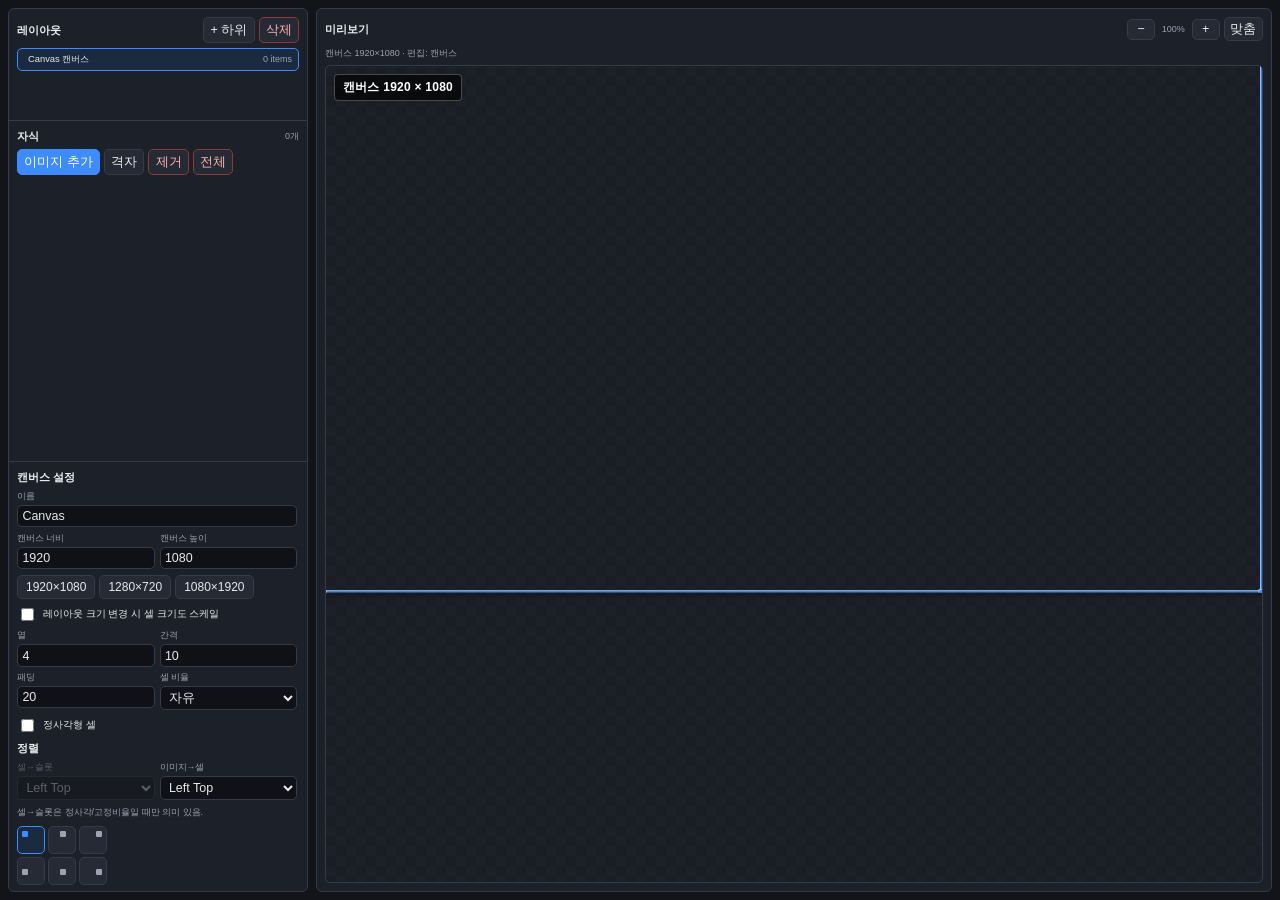
==== web/index.html @ df5e7243 "Add initial project structure with .gitignore, README, and web assets - Created .gitignore to exclud" ====
<!DOCTYPE html>
<html lang="ko">
  <head>
    <meta charset="UTF-8" />
    <meta name="viewport" content="width=device-width, initial-scale=1.0" />
    <title>OBS Grid Designer</title>
    <link rel="stylesheet" href="styles.css" />
  </head>
  <body>
    <div class="layout layout-2">
      <!-- Combined sidebar -->
      <aside class="sidebar panel">
        <div class="side-block side-layouts">
          <div class="side-head">
            <h2>레이아웃</h2>
            <div class="actions tight">
              <button id="addChildLayoutBtn" type="button" title="하위 레이아웃 추가">+ 하위</button>
              <button id="deleteLayoutBtn" class="danger" type="button" title="삭제">삭제</button>
            </div>
          </div>
          <ul id="layoutTree" class="tree-list"></ul>
        </div>

        <div class="side-block side-children" id="childrenPanel">
          <div class="side-head">
            <h2>자식</h2>
            <span id="childHint" class="muted side-meta"></span>
          </div>
          <div class="actions tight wrap">
            <label class="file-pick-label primary-label" for="fileInput">이미지 추가</label>
            <input id="fileInput" class="file-input" type="file" accept="image/*" multiple />
            <button id="reflowGridBtn" type="button">격자</button>
            <button id="removeChildBtn" class="danger" type="button">제거</button>
            <button id="clearChildrenBtn" class="danger" type="button">전체</button>
          </div>
          <ul id="childList" class="child-list"></ul>
        </div>

        <div class="side-block side-settings">
          <div class="panel-scroll">
            <h2 id="settingsHeading">캔버스 설정</h2>
            <div class="form-row full">
              <label for="layoutName">이름</label>
              <input id="layoutName" type="text" value="Canvas" />
            </div>

            <div class="form-grid" id="layoutSizeRow">
              <div class="form-row">
                <label for="width" id="widthLabel">너비</label>
                <input id="width" type="number" value="1920" min="1" />
              </div>
              <div class="form-row">
                <label for="height" id="heightLabel">높이</label>
                <input id="height" type="number" value="1080" min="1" />
              </div>
            </div>
            <div class="actions tight wrap" id="canvasPresets">
              <button type="button" class="preset-size" data-w="1920" data-h="1080">1920×1080</button>
              <button type="button" class="preset-size" data-w="1280" data-h="720">1280×720</button>
              <button type="button" class="preset-size" data-w="1080" data-h="1920">1080×1920</button>
            </div>
            <label class="checkbox-row">
              <input id="scaleChildren" type="checkbox" />
              레이아웃 크기 변경 시 셀 크기도 스케일
            </label>

            <div class="form-grid">
              <div class="form-row">
                <label for="columns">열</label>
                <input id="columns" type="number" value="4" min="1" max="64" />
              </div>
              <div class="form-row">
                <label for="gap">간격</label>
                <input id="gap" type="number" value="10" min="0" />
              </div>
              <div class="form-row">
                <label for="padding">패딩</label>
                <input id="padding" type="number" value="20" min="0" />
              </div>
              <div class="form-row">
                <label for="aspect">셀 비율</label>
                <select id="aspect">
                  <option value="free">자유</option>
                  <option value="16:9">16:9</option>
                  <option value="4:3">4:3</option>
                </select>
              </div>
            </div>
            <label class="checkbox-row">
              <input id="keepSquare" type="checkbox" />
              정사각형 셀
            </label>

            <h2>정렬</h2>
            <div class="form-grid">
              <div class="form-row" id="cellAlignRow">
                <label for="cellAlign">셀→슬롯</label>
                <select id="cellAlign"></select>
              </div>
              <div class="form-row">
                <label for="contentAlign">이미지→셀</label>
                <select id="contentAlign"></select>
              </div>
            </div>
            <p id="cellAlignHint" class="muted"></p>
            <div id="alignPad" class="align-pad" title="이미지→셀 정렬"></div>

            <div class="form-row inline-bg">
              <label class="checkbox-row">
                <input id="transparentBg" type="checkbox" checked />
                배경 투명
              </label>
              <div id="bgColorRow" class="bg-color-inline">
                <input id="bgColor" type="color" value="#000000" disabled />
              </div>
            </div>

            <h2>내보내기</h2>
            <div class="actions tight wrap">
              <button id="exportPngBtn" class="primary" type="button">PNG 저장</button>
              <button id="changePngPathBtn" type="button">위치 변경</button>
            </div>
            <p id="savePaths" class="hint"></p>
            <div id="status" class="status">레이아웃을 구성하세요</div>
          </div>
        </div>
      </aside>

      <!-- Preview -->
      <section class="panel preview-panel">
        <div class="preview-head">
          <h2>미리보기</h2>
          <div class="preview-tools">
            <button id="zoomOutBtn" type="button" title="축소">−</button>
            <span id="zoomLabel" class="zoom-label">100%</span>
            <button id="zoomInBtn" type="button" title="확대">+</button>
            <button id="zoomResetBtn" type="button" title="맞춤">맞춤</button>
          </div>
        </div>
        <p id="previewMeta" class="muted"></p>
        <div class="preview-wrap" id="previewWrap" title="스크롤 휠로 확대/축소 · 이미지 드롭으로 추가">
          <div id="previewShell" class="preview-shell">
            <div id="previewStage" class="preview-stage"></div>
            <div id="canvasSizeBadge" class="canvas-size-badge" aria-hidden="true"></div>
          </div>
        </div>
      </section>
    </div>

    <canvas id="exportCanvas" hidden></canvas>
    <script src="js/grid.js"></script>
    <script src="js/app.js"></script>
  </body>
</html>
---- web/styles.css ----
:root {
  --bg: #12141a;
  --panel: #1c2028;
  --panel-2: #252a34;
  --border: #343b49;
  --text: #e8eaed;
  --muted: #9aa3b2;
  --accent: #3d8bfd;
  --accent-2: #2f6fca;
  --ok: #3cb371;
  --err: #ff8e8a;
  --radius: 6px;
  --font: "Segoe UI", "Malgun Gothic", sans-serif;
}

* {
  box-sizing: border-box;
}

html,
body {
  margin: 0;
  height: 100%;
  overflow: hidden;
  font-family: var(--font);
  font-size: 12.5px;
  color: var(--text);
  background: var(--bg);
}

body {
  display: flex;
  flex-direction: column;
}

button,
input,
select {
  font: inherit;
}

button {
  cursor: pointer;
  border: 1px solid var(--border);
  background: var(--panel-2);
  color: var(--text);
  border-radius: 5px;
  padding: 0.28rem 0.5rem;
}

button:hover {
  border-color: var(--accent);
}

button.primary {
  background: var(--accent);
  border-color: var(--accent);
  color: #fff;
  font-weight: 600;
}

button.danger {
  border-color: #8a3a38;
  color: #ffb4b2;
}

.layout {
  flex: 1;
  min-height: 0;
  display: grid;
  gap: 8px;
  padding: 8px;
  overflow: hidden;
}

.layout-2 {
  grid-template-columns: minmax(260px, 300px) 1fr;
}

.panel {
  background: var(--panel);
  border: 1px solid var(--border);
  border-radius: var(--radius);
  padding: 8px;
  display: flex;
  flex-direction: column;
  gap: 6px;
  min-height: 0;
  overflow: hidden;
}

.sidebar {
  gap: 0;
  padding: 0;
  overflow: hidden;
}

.side-block {
  display: flex;
  flex-direction: column;
  gap: 5px;
  min-height: 0;
  padding: 8px;
  border-bottom: 1px solid var(--border);
}

.side-block:last-child {
  border-bottom: none;
}

.side-layouts {
  flex: 0 0 auto;
  max-height: 22%;
}

.side-layouts .tree-list {
  flex: 1;
  min-height: 64px;
  max-height: 140px;
}

.side-children {
  flex: 1 1 30%;
  min-height: 120px;
}

.side-settings {
  flex: 1 1 40%;
  min-height: 160px;
  padding-bottom: 6px;
}

.side-settings .panel-scroll {
  padding-right: 2px;
}

.side-head {
  display: flex;
  align-items: center;
  justify-content: space-between;
  gap: 6px;
  flex-shrink: 0;
}

.side-meta {
  flex: 1;
  text-align: right;
  overflow: hidden;
  text-overflow: ellipsis;
  white-space: nowrap;
}

.actions.tight {
  gap: 4px;
}

.actions.tight.wrap {
  flex-wrap: wrap;
}

.preview-panel {
  min-width: 0;
}

.panel-scroll {
  overflow: auto;
  min-height: 0;
  flex: 1;
  display: flex;
  flex-direction: column;
  gap: 6px;
}

.inline-bg {
  display: flex;
  align-items: center;
  justify-content: space-between;
  gap: 8px;
}

.bg-color-inline input[type="color"] {
  width: 36px;
  height: 24px;
  padding: 0;
  border: 1px solid var(--border);
  background: transparent;
}

h1,
h2 {
  margin: 0;
  font-size: 0.9rem;
  font-weight: 650;
}

.hint,
.muted {
  margin: 0;
  color: var(--muted);
  font-size: 0.72rem;
  line-height: 1.35;
}

.form-grid {
  display: grid;
  grid-template-columns: 1fr 1fr;
  gap: 5px;
}

.form-row {
  display: flex;
  flex-direction: column;
  gap: 2px;
}

.form-row.full {
  grid-column: 1 / -1;
}

.form-row label {
  font-size: 0.7rem;
  color: var(--muted);
}

.form-row input,
.form-row select {
  width: 100%;
  padding: 0.25rem 0.35rem;
  border-radius: 5px;
  border: 1px solid var(--border);
  background: #0f1116;
  color: var(--text);
}

.form-row input[type="color"] {
  padding: 0.1rem;
  height: 26px;
}

.checkbox-row {
  display: flex;
  align-items: center;
  gap: 6px;
  font-size: 0.78rem;
  color: var(--text);
}

.checkbox-row.compact {
  font-size: 0.72rem;
  color: var(--muted);
}

.actions {
  display: flex;
  flex-wrap: wrap;
  gap: 4px;
}

.status {
  min-height: 1.1em;
  font-size: 0.72rem;
}

.status.ok {
  color: var(--ok);
}

.status.err {
  color: var(--err);
}

#childrenPanel.dragover,
.preview-wrap.dragover {
  outline: 2px dashed var(--accent);
  outline-offset: -4px;
  background: rgba(61, 139, 253, 0.08);
}

.file-input {
  position: absolute;
  width: 1px;
  height: 1px;
  margin: -1px;
  overflow: hidden;
  clip: rect(0, 0, 0, 0);
  border: 0;
}

.file-pick-label {
  display: inline-block;
  cursor: pointer;
  border: 1px solid var(--border);
  background: var(--panel-2);
  border-radius: 5px;
  padding: 0.28rem 0.5rem;
  font-size: inherit;
  color: inherit;
}

.file-pick-label.primary-label {
  border-color: var(--accent);
  background: var(--accent);
  color: #fff;
}

.tree-list,
.image-list,
.child-list {
  list-style: none;
  margin: 0;
  padding: 0;
  overflow: auto;
  flex: 1;
  min-height: 0;
  display: flex;
  flex-direction: column;
  gap: 3px;
}

.tree-item,
.image-item,
.child-item {
  display: grid;
  gap: 6px;
  align-items: center;
  padding: 4px 6px;
  border-radius: 5px;
  background: var(--panel-2);
  border: 1px solid transparent;
  cursor: pointer;
}

.tree-item {
  grid-template-columns: 1fr auto;
}

.tree-item.active {
  border-color: var(--accent);
  background: #1a2a40;
}

.tree-item .depth {
  color: var(--muted);
  margin-right: 4px;
}

.tree-item.root-badge {
  font-size: 0.65rem;
  color: var(--accent);
}

.image-item {
  grid-template-columns: 16px 32px 1fr;
  cursor: default;
}

.image-item img,
.child-item img {
  width: 32px;
  height: 32px;
  object-fit: cover;
  border-radius: 3px;
  background: #000;
}

.image-item .name,
.child-item .name,
.tree-item .name {
  overflow: hidden;
  text-overflow: ellipsis;
  white-space: nowrap;
  font-size: 0.75rem;
}

.child-item {
  grid-template-columns: 16px 32px 1fr;
  cursor: grab;
  border: 1px solid transparent;
}

.child-item.layout-child {
  grid-template-columns: 16px 1fr;
}

.child-item.dragging {
  opacity: 0.5;
}

.child-item.drag-over,
.image-item.drag-over {
  border-color: var(--accent);
}

.child-item.selected,
.image-item.selected {
  border-color: var(--accent);
}

.align-pad {
  display: grid;
  grid-template-columns: repeat(3, 28px);
  grid-template-rows: repeat(3, 28px);
  gap: 3px;
  width: fit-content;
  margin: 2px 0 4px;
}

.align-pad button {
  padding: 0;
  width: 28px;
  height: 28px;
  font-size: 0;
  position: relative;
}

.align-pad button::after {
  content: "";
  position: absolute;
  width: 6px;
  height: 6px;
  border-radius: 1px;
  background: var(--muted);
}

.align-pad button[data-align="left-top"]::after {
  left: 4px;
  top: 4px;
}
.align-pad button[data-align="center-top"]::after {
  left: 11px;
  top: 4px;
}
.align-pad button[data-align="right-top"]::after {
  right: 4px;
  top: 4px;
}
.align-pad button[data-align="left-middle"]::after {
  left: 4px;
  top: 11px;
}
.align-pad button[data-align="center-middle"]::after {
  left: 11px;
  top: 11px;
}
.align-pad button[data-align="right-middle"]::after {
  right: 4px;
  top: 11px;
}
.align-pad button[data-align="left-bottom"]::after {
  left: 4px;
  bottom: 4px;
}
.align-pad button[data-align="center-bottom"]::after {
  left: 11px;
  bottom: 4px;
}
.align-pad button[data-align="right-bottom"]::after {
  right: 4px;
  bottom: 4px;
}

.align-pad button.active {
  border-color: var(--accent);
  background: #1a2a40;
}

.align-pad button.active::after {
  background: var(--accent);
}

.preview-head {
  display: flex;
  justify-content: space-between;
  align-items: center;
  gap: 8px;
}

.preview-tools {
  display: flex;
  align-items: center;
  gap: 4px;
  flex-wrap: wrap;
}

.preview-tools button {
  min-width: 28px;
  padding: 0.2rem 0.45rem;
}

.zoom-label {
  min-width: 3.2em;
  text-align: center;
  font-size: 0.72rem;
  color: var(--muted);
  font-variant-numeric: tabular-nums;
}

.preview-wrap {
  flex: 1;
  min-height: 0;
  display: block;
  overflow: auto;
  border: 1px solid var(--border);
  border-radius: 5px;
  background:
    linear-gradient(45deg, #1a1d24 25%, transparent 25%),
    linear-gradient(-45deg, #1a1d24 25%, transparent 25%),
    linear-gradient(45deg, transparent 75%, #1a1d24 75%),
    linear-gradient(-45deg, transparent 75%, #1a1d24 75%);
  background-size: 20px 20px;
  background-position: 0 0, 0 10px, 10px -10px, -10px 0;
}

.preview-shell {
  position: relative;
  margin: 0;
  /* Paint-style: pin canvas to top-left of the scroll area */
}

.canvas-size-badge {
  position: absolute;
  left: 8px;
  top: 8px;
  z-index: 30;
  pointer-events: none;
  padding: 4px 8px;
  font-size: 12px;
  font-weight: 600;
  letter-spacing: 0.02em;
  color: #fff;
  background: rgba(0, 0, 0, 0.65);
  border: 1px solid rgba(255, 255, 255, 0.25);
  border-radius: 4px;
  white-space: nowrap;
}

.preset-size {
  font-size: 12px;
  padding: 4px 8px;
}

.preview-stage {
  position: absolute;
  top: 0;
  left: 0;
  overflow: hidden;
  transform-origin: 0 0;
  box-shadow: 0 4px 16px rgba(0, 0, 0, 0.45);
}

.grid-cell {
  position: absolute;
  /* Images stay native size; do not clip them to a smaller cell box */
  overflow: visible;
}

.grid-cell.interactive {
  outline: 1px solid rgba(255, 255, 255, 0.15);
  cursor: move;
  touch-action: none;
}

.grid-cell.interactive.selected {
  outline: 2px solid var(--accent);
  z-index: 10000 !important;
}

.grid-cell img {
  position: absolute;
  display: block;
  max-width: none;
  pointer-events: none;
}

.nested-stage {
  position: absolute;
  left: 0;
  top: 0;
  right: 0;
  bottom: 0;
  overflow: hidden;
  pointer-events: none;
}

.nested-stage.editable-stage {
  pointer-events: auto;
}

.grid-cell.highlight-nested {
  outline: 2px dashed var(--accent);
  outline-offset: -2px;
}

.resize-handle {
  position: absolute;
  width: 10px;
  height: 10px;
  background: var(--accent);
  border: 1px solid #fff;
  border-radius: 1px;
  z-index: 3;
  box-sizing: border-box;
}

.resize-handle.nw { left: -5px; top: -5px; cursor: nwse-resize; }
.resize-handle.n  { left: calc(50% - 5px); top: -5px; cursor: ns-resize; }
.resize-handle.ne { right: -5px; top: -5px; cursor: nesw-resize; }
.resize-handle.e  { right: -5px; top: calc(50% - 5px); cursor: ew-resize; }
.resize-handle.se { right: -5px; bottom: -5px; cursor: nwse-resize; }
.resize-handle.s  { left: calc(50% - 5px); bottom: -5px; cursor: ns-resize; }
.resize-handle.sw { left: -5px; bottom: -5px; cursor: nesw-resize; }
.resize-handle.w  { left: -5px; top: calc(50% - 5px); cursor: ew-resize; }

.canvas-handle {
  position: absolute;
  z-index: 20;
  background: rgba(61, 139, 253, 0.9);
  border: 1px solid #fff;
}

.canvas-handle.e {
  top: 0;
  right: -4px;
  width: 8px;
  height: 100%;
  cursor: ew-resize;
}

.canvas-handle.s {
  left: 0;
  bottom: -4px;
  width: 100%;
  height: 8px;
  cursor: ns-resize;
}

.canvas-handle.se {
  right: -5px;
  bottom: -5px;
  width: 12px;
  height: 12px;
  cursor: nwse-resize;
  border-radius: 1px;
}

.grid-cell-label {
  position: absolute;
  top: 2px;
  left: 3px;
  z-index: 2;
  font-size: 10px;
  font-weight: 700;
  color: #fff;
  text-shadow: 0 1px 2px #000;
  pointer-events: none;
}

@media (max-width: 900px) {
  body {
    overflow: auto;
  }

  .layout-2 {
    grid-template-columns: 1fr;
    grid-template-rows: minmax(320px, 42vh) minmax(360px, 1fr);
    height: auto;
    min-height: 100vh;
    overflow: visible;
  }

  .sidebar {
    max-height: none;
  }

  .side-layouts {
    max-height: none;
  }

  .side-layouts .tree-list {
    max-height: 120px;
  }
}
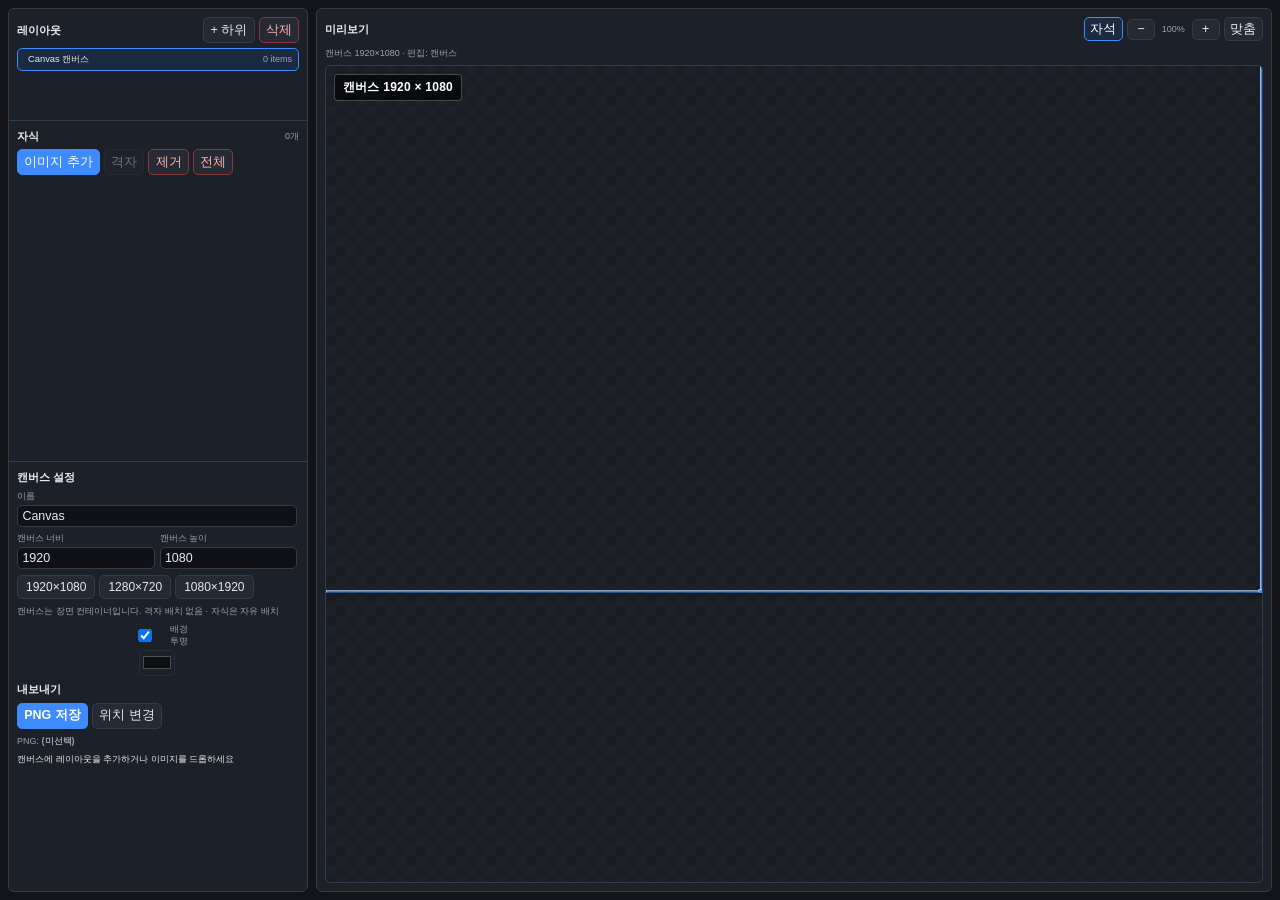
==== commit 40c56441: "Refactor project structure by removing Python files and updating .gitignore - Deleted main.py, persi" ====
--- a/web/index.html
+++ b/web/index.html
@@ -59,51 +59,100 @@
               <button type="button" class="preset-size" data-w="1280" data-h="720">1280×720</button>
               <button type="button" class="preset-size" data-w="1080" data-h="1920">1080×1920</button>
             </div>
-            <label class="checkbox-row">
-              <input id="scaleChildren" type="checkbox" />
-              레이아웃 크기 변경 시 셀 크기도 스케일
-            </label>
-
-            <div class="form-grid">
-              <div class="form-row">
-                <label for="columns">열</label>
-                <input id="columns" type="number" value="4" min="1" max="64" />
-              </div>
-              <div class="form-row">
-                <label for="gap">간격</label>
-                <input id="gap" type="number" value="10" min="0" />
-              </div>
-              <div class="form-row">
-                <label for="padding">패딩</label>
-                <input id="padding" type="number" value="20" min="0" />
-              </div>
-              <div class="form-row">
-                <label for="aspect">셀 비율</label>
-                <select id="aspect">
-                  <option value="free">자유</option>
-                  <option value="16:9">16:9</option>
-                  <option value="4:3">4:3</option>
+            <div class="actions tight wrap" id="layoutPresets" hidden>
+              <button type="button" class="preset-size" data-w="200" data-h="1080">200×1080</button>
+              <button type="button" class="preset-size" data-w="1920" data-h="160">1920×160</button>
+              <button type="button" class="preset-size" data-w="400" data-h="1080">400×1080</button>
+            </div>
+            <p id="sizeLockHint" class="muted" hidden>부모 레이아웃 셀 크기로 고정</p>
+            <p id="canvasHint" class="muted">캔버스는 장면 컨테이너입니다. 격자 배치 없음 · 자식은 자유 배치</p>
+
+            <div id="gridSettingsBlock">
+              <h2>패딩</h2>
+              <div class="form-grid">
+                <div class="form-row">
+                  <label for="padL">좌</label>
+                  <input id="padL" type="number" value="0" min="0" />
+                </div>
+                <div class="form-row">
+                  <label for="padR">우</label>
+                  <input id="padR" type="number" value="0" min="0" />
+                </div>
+                <div class="form-row">
+                  <label for="padT">상</label>
+                  <input id="padT" type="number" value="0" min="0" />
+                </div>
+                <div class="form-row">
+                  <label for="padB">하</label>
+                  <input id="padB" type="number" value="0" min="0" />
+                </div>
+              </div>
+
+              <h2>셀 크기</h2>
+              <div class="form-grid">
+                <div class="form-row">
+                  <label for="cellW">가로</label>
+                  <input id="cellW" type="number" value="200" min="1" />
+                </div>
+                <div class="form-row">
+                  <label for="cellH">세로</label>
+                  <input id="cellH" type="number" value="160" min="1" />
+                </div>
+              </div>
+              <p class="muted">고정 크기 · 이미지는 셀에 꽉 채움</p>
+
+              <h2>스페이싱</h2>
+              <div class="form-grid">
+                <div class="form-row">
+                  <label for="spacingX">가로</label>
+                  <input id="spacingX" type="number" value="0" />
+                </div>
+                <div class="form-row">
+                  <label for="spacingY">세로</label>
+                  <input id="spacingY" type="number" value="0" />
+                </div>
+              </div>
+              <p class="muted">음수 가능 (겹침)</p>
+
+              <h2>배치</h2>
+              <div class="form-grid">
+                <div class="form-row">
+                  <label for="startCorner">시작 코너</label>
+                  <select id="startCorner">
+                    <option value="left-top">Left Top</option>
+                    <option value="right-top">Right Top</option>
+                    <option value="left-bottom">Left Bottom</option>
+                    <option value="right-bottom">Right Bottom</option>
+                  </select>
+                </div>
+                <div class="form-row">
+                  <label for="startAxis">시작 축</label>
+                  <select id="startAxis">
+                    <option value="horizontal">수평</option>
+                    <option value="vertical">수직</option>
+                  </select>
+                </div>
+                <div class="form-row full">
+                  <label for="childAlign">자식 정렬</label>
+                  <select id="childAlign"></select>
+                </div>
+              </div>
+              <p class="muted">자식 정렬 = 셀 그룹이 레이아웃 안 어디에 붙는지</p>
+              <div id="alignPad" class="align-pad" title="자식 정렬"></div>
+
+              <h2>제약</h2>
+              <div class="form-row full">
+                <select id="constraint">
+                  <option value="auto">자동</option>
+                  <option value="columns">열 개수</option>
+                  <option value="rows">행 개수</option>
                 </select>
               </div>
-            </div>
-            <label class="checkbox-row">
-              <input id="keepSquare" type="checkbox" />
-              정사각형 셀
-            </label>
-
-            <h2>정렬</h2>
-            <div class="form-grid">
-              <div class="form-row" id="cellAlignRow">
-                <label for="cellAlign">셀→슬롯</label>
-                <select id="cellAlign"></select>
-              </div>
-              <div class="form-row">
-                <label for="contentAlign">이미지→셀</label>
-                <select id="contentAlign"></select>
-              </div>
-            </div>
-            <p id="cellAlignHint" class="muted"></p>
-            <div id="alignPad" class="align-pad" title="이미지→셀 정렬"></div>
+              <div class="form-row full" id="constraintCountRow" hidden>
+                <label for="constraintCount">개수</label>
+                <input id="constraintCount" type="number" value="4" min="1" max="64" />
+              </div>
+            </div>
 
             <div class="form-row inline-bg">
               <label class="checkbox-row">
@@ -131,6 +180,7 @@
         <div class="preview-head">
           <h2>미리보기</h2>
           <div class="preview-tools">
+            <button id="snapToggleBtn" type="button" class="toggle-btn active" title="자석 스냅">자석</button>
             <button id="zoomOutBtn" type="button" title="축소">−</button>
             <span id="zoomLabel" class="zoom-label">100%</span>
             <button id="zoomInBtn" type="button" title="확대">+</button>
--- a/web/styles.css
+++ b/web/styles.css
@@ -17,6 +17,11 @@
   box-sizing: border-box;
 }
 
+/* class { display:flex/grid } must not override the hidden attribute */
+[hidden] {
+  display: none !important;
+}
+
 html,
 body {
   margin: 0;
@@ -50,6 +55,13 @@
 
 button:hover {
   border-color: var(--accent);
+}
+
+button:disabled,
+button:disabled:hover {
+  opacity: 0.4;
+  cursor: not-allowed;
+  border-color: var(--border);
 }
 
 button.primary {
@@ -485,6 +497,12 @@
 .preview-tools button {
   min-width: 28px;
   padding: 0.2rem 0.45rem;
+}
+
+.preview-tools .toggle-btn.active {
+  border-color: var(--accent);
+  background: #1a2a40;
+  color: #fff;
 }
 
 .zoom-label {
@@ -550,14 +568,15 @@
 
 .grid-cell {
   position: absolute;
-  /* Images stay native size; do not clip them to a smaller cell box */
   overflow: visible;
+  pointer-events: none;
 }
 
 .grid-cell.interactive {
   outline: 1px solid rgba(255, 255, 255, 0.15);
   cursor: move;
   touch-action: none;
+  pointer-events: auto;
 }
 
 .grid-cell.interactive.selected {
@@ -576,14 +595,8 @@
   position: absolute;
   left: 0;
   top: 0;
-  right: 0;
-  bottom: 0;
-  overflow: hidden;
+  overflow: visible;
   pointer-events: none;
-}
-
-.nested-stage.editable-stage {
-  pointer-events: auto;
 }
 
 .grid-cell.highlight-nested {
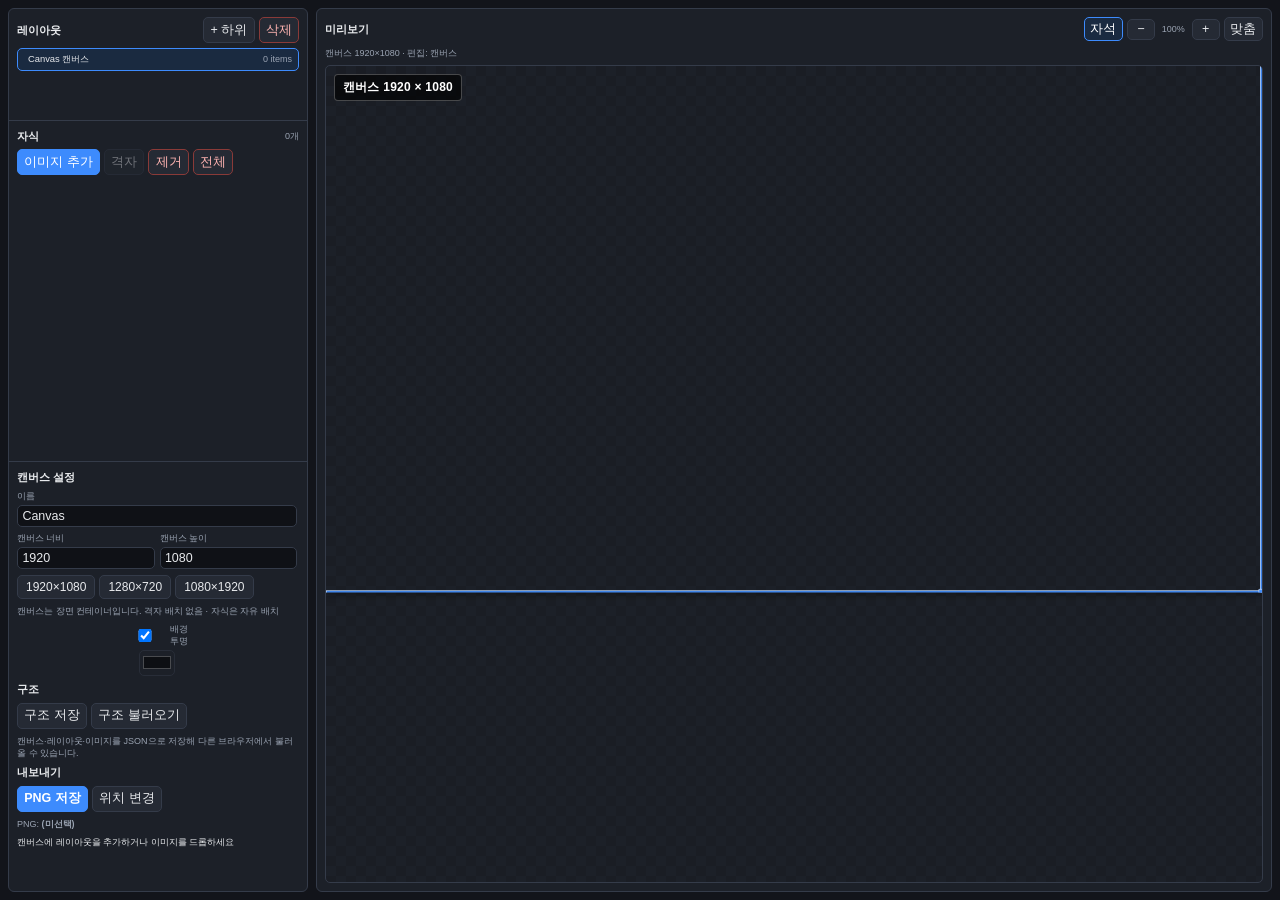
==== commit 3c7ff13c: "Add project structure saving and loading functionality - Implemented features to save and load proje" ====
--- a/web/index.html
+++ b/web/index.html
@@ -164,6 +164,14 @@
               </div>
             </div>
 
+            <h2>구조</h2>
+            <div class="actions tight wrap">
+              <button id="saveProjectBtn" type="button">구조 저장</button>
+              <label class="file-pick-label" for="projectInput">구조 불러오기</label>
+              <input id="projectInput" class="file-input" type="file" accept="application/json,.json" />
+            </div>
+            <p class="muted">캔버스·레이아웃·이미지를 JSON으로 저장해 다른 브라우저에서 불러올 수 있습니다.</p>
+
             <h2>내보내기</h2>
             <div class="actions tight wrap">
               <button id="exportPngBtn" class="primary" type="button">PNG 저장</button>
